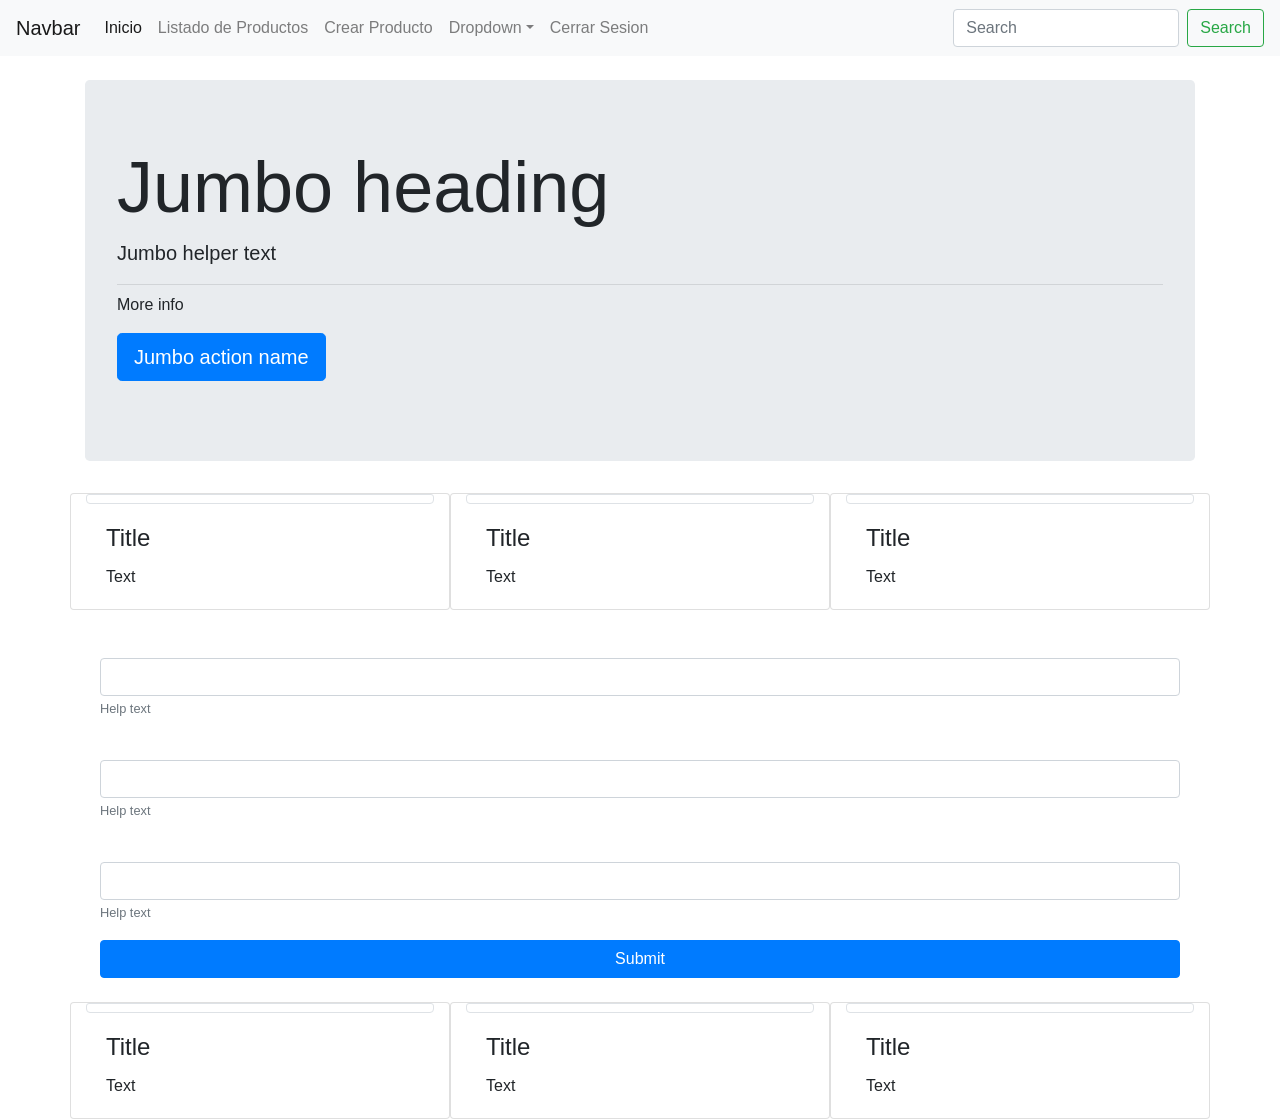
==== index.html @ af20f5c0 "Feat-Listado productos con iconos" ====
<!doctype html>
<html lang="en">

<head>
    <title>Title</title>
    <!-- Required meta tags -->
    <meta charset="utf-8">
    <meta name="viewport" content="width=device-width, initial-scale=1, shrink-to-fit=no">

    <!-- Bootstrap CSS -->
    <link rel="stylesheet" href="https://stackpath.bootstrapcdn.com/bootstrap/4.3.1/css/bootstrap.min.css"
        integrity="sha384-ggOyR0iXCbMQv3Xipma34MD+dH/1fQ784/j6cY/iJTQUOhcWr7x9JvoRxT2MZw1T" crossorigin="anonymous">
    <link rel="stylesheet" href="styles.css">
</head>

<body>
    <div class="">
        <nav class="navbar navbar-expand-sm navbar-light bg-light">
            <a class="navbar-brand" href="#">Navbar</a>
            <button class="navbar-toggler d-lg-none" type="button" data-toggle="collapse" data-target="#collapsibleNavId" aria-controls="collapsibleNavId"
                aria-expanded="false" aria-label="Toggle navigation">
                <span class="navbar-toggler-icon"></span>
            </button>
            <div class="collapse navbar-collapse" id="collapsibleNavId">
                <ul class="navbar-nav mr-auto mt-2 mt-lg-0">
                    <li class="nav-item active">
                        <a class="nav-link" href="index.html">Inicio <span class="sr-only">(current)</span></a>
                    </li>
                    <li class="nav-item">
                        <a class="nav-link" href="List-Products.html">Listado de Productos</a>
                    </li>
                    <li class="nav-item">
                        <a class="nav-link" href="New-Product.html">Crear Producto</a>
                    </li>
                    <li class="nav-item dropdown">
                        <a class="nav-link dropdown-toggle" href="#" id="dropdownId" data-toggle="dropdown" aria-haspopup="true" aria-expanded="false">Dropdown</a>
                        <div class="dropdown-menu" aria-labelledby="dropdownId">
                            <a class="dropdown-item" href="#">Action 1</a>
                            <a class="dropdown-item" href="#">Action 2</a>
                        </div>
                    </li>
                    <li class="nav-item">
                        <a class="nav-link" href="CerrarSesion()">Cerrar Sesion</a>
                    </li>
                </ul>
                <form class="form-inline my-2 my-lg-0">
                    <input class="form-control mr-sm-2" type="text" placeholder="Search">
                    <button class="btn btn-outline-success my-2 my-sm-0" type="submit">Search</button>
                </form>
            </div>
        </nav>
        <header class="container mt-4">
            <div class="jumbotron">
                <h1 class="display-3">Jumbo heading</h1>
                <p class="lead">Jumbo helper text</p>
                <hr class="my-2">
                <p>More info</p>
                <p class="lead">
                    <a class="btn btn-primary btn-lg" href="Jumbo action link" role="button">Jumbo action name</a>
                </p>
            </div>
        </header>

        <main class="container mt-4">
            <section class="row">
                <div class="card col-lg-4">
                    <img class="card-img-top img-thumbnail"
                        src="https://png.pngtree.com/thumb_back/fh260/background/20230611/pngtree-wolf-animals-images-wallpaper-for-pc-384x480-image_2916211.jpg"
                        alt="">
                    <div class="card-body">
                        <h4 class="card-title">Title</h4>
                        <p class="card-text">Text</p>
                    </div>
                </div>
                <div class="card col-lg-4">
                    <img class="card-img-top img-thumbnail"
                        src="https://png.pngtree.com/thumb_back/fh260/background/20230611/pngtree-wolf-animals-images-wallpaper-for-pc-384x480-image_2916211.jpg"
                        alt="">
                    <div class="card-body">
                        <h4 class="card-title">Title</h4>
                        <p class="card-text">Text</p>
                    </div>
                </div>
                <div class="card col-lg-4">
                    <img class="card-img-top img-thumbnail"
                        src="https://png.pngtree.com/thumb_back/fh260/background/20230611/pngtree-wolf-animals-images-wallpaper-for-pc-384x480-image_2916211.jpg"
                        alt="">
                    <div class="card-body">
                        <h4 class="card-title">Title</h4>
                        <p class="card-text">Text</p>
                    </div>
                </div>
            </section>
            <br>

            <div class="container">
                <form action="form">
                    <div class="form-group">
                        <label for=""></label>
                        <input type="text" name="" id="" class="form-control" placeholder="" aria-describedby="helpId">
                        <small id="helpId" class="text-muted">Help text</small>
                    </div>
                    <div class="form-group">
                        <label for=""></label>
                        <input type="text" name="" id="" class="form-control" placeholder="" aria-describedby="helpId">
                        <small id="helpId" class="text-muted">Help text</small>
                    </div>
                    <div class="form-group">
                        <label for=""></label>
                        <input type="text" class="form-control" placeholder="" aria-describedby="helpId">
                        <small id="helpId" class="text-muted">Help text</small>
                    </div>
                    <button type="submit" class="btn btn-primary btn-block">Submit</button>
                </form>
            </div>

            <section class="row mt-4">
                <div class="card col-lg-4">
                    <img class="card-img-top img-thumbnail"
                        src="https://png.pngtree.com/thumb_back/fh260/background/20230611/pngtree-wolf-animals-images-wallpaper-for-pc-384x480-image_2916211.jpg"
                        alt="">
                    <div class="card-body">
                        <h4 class="card-title">Title</h4>
                        <p class="card-text">Text</p>
                    </div>
                </div>
                <div class="card col-lg-4">
                    <img class="card-img-top img-thumbnail"
                        src="https://png.pngtree.com/thumb_back/fh260/background/20230611/pngtree-wolf-animals-images-wallpaper-for-pc-384x480-image_2916211.jpg"
                        alt="">
                    <div class="card-body">
                        <h4 class="card-title">Title</h4>
                        <p class="card-text">Text</p>
                    </div>
                </div>
                <div class="card col-lg-4">
                    <img class="card-img-top img-thumbnail"
                        src="https://png.pngtree.com/thumb_back/fh260/background/20230611/pngtree-wolf-animals-images-wallpaper-for-pc-384x480-image_2916211.jpg"
                        alt="">
                    <div class="card-body">
                        <h4 class="card-title">Title</h4>
                        <p class="card-text">Text</p>
                    </div>
                </div>
            </section>
        </main>
    </div>

    <!-- Optional JavaScript -->
    <!-- jQuery first, then Popper.js, then Bootstrap JS -->
    <script src="https://code.jquery.com/jquery-3.3.1.slim.min.js"
        integrity="sha384-q8i/X+965DzO0rT7abK41JStQIAqVgRVzpbzo5smXKp4YfRvH+8abtTE1Pi6jizo"
        crossorigin="anonymous"></script>
    <script src="https://cdnjs.cloudflare.com/ajax/libs/popper.js/1.14.7/umd/popper.min.js"
        integrity="sha384-UO2eT0CpHqdSJQ6hJty5KVphtPhzWj9WO1clHTMGa3JDZwrnQq4sF86dIHNDz0W1"
        crossorigin="anonymous"></script>
    <script src="https://stackpath.bootstrapcdn.com/bootstrap/4.3.1/js/bootstrap.min.js"
        integrity="sha384-JjSmVgyd0p3pXB1rRibZUAYoIIy6OrQ6VrjIEaFf/nJGzIxFDsf4x0xIM+B07jRM"
        crossorigin="anonymous"></script>
</body>

</html>
---- styles.css ----
.btn_navColor{
    background-color: rgb(255, 128, 0);
    color: #fff;
}
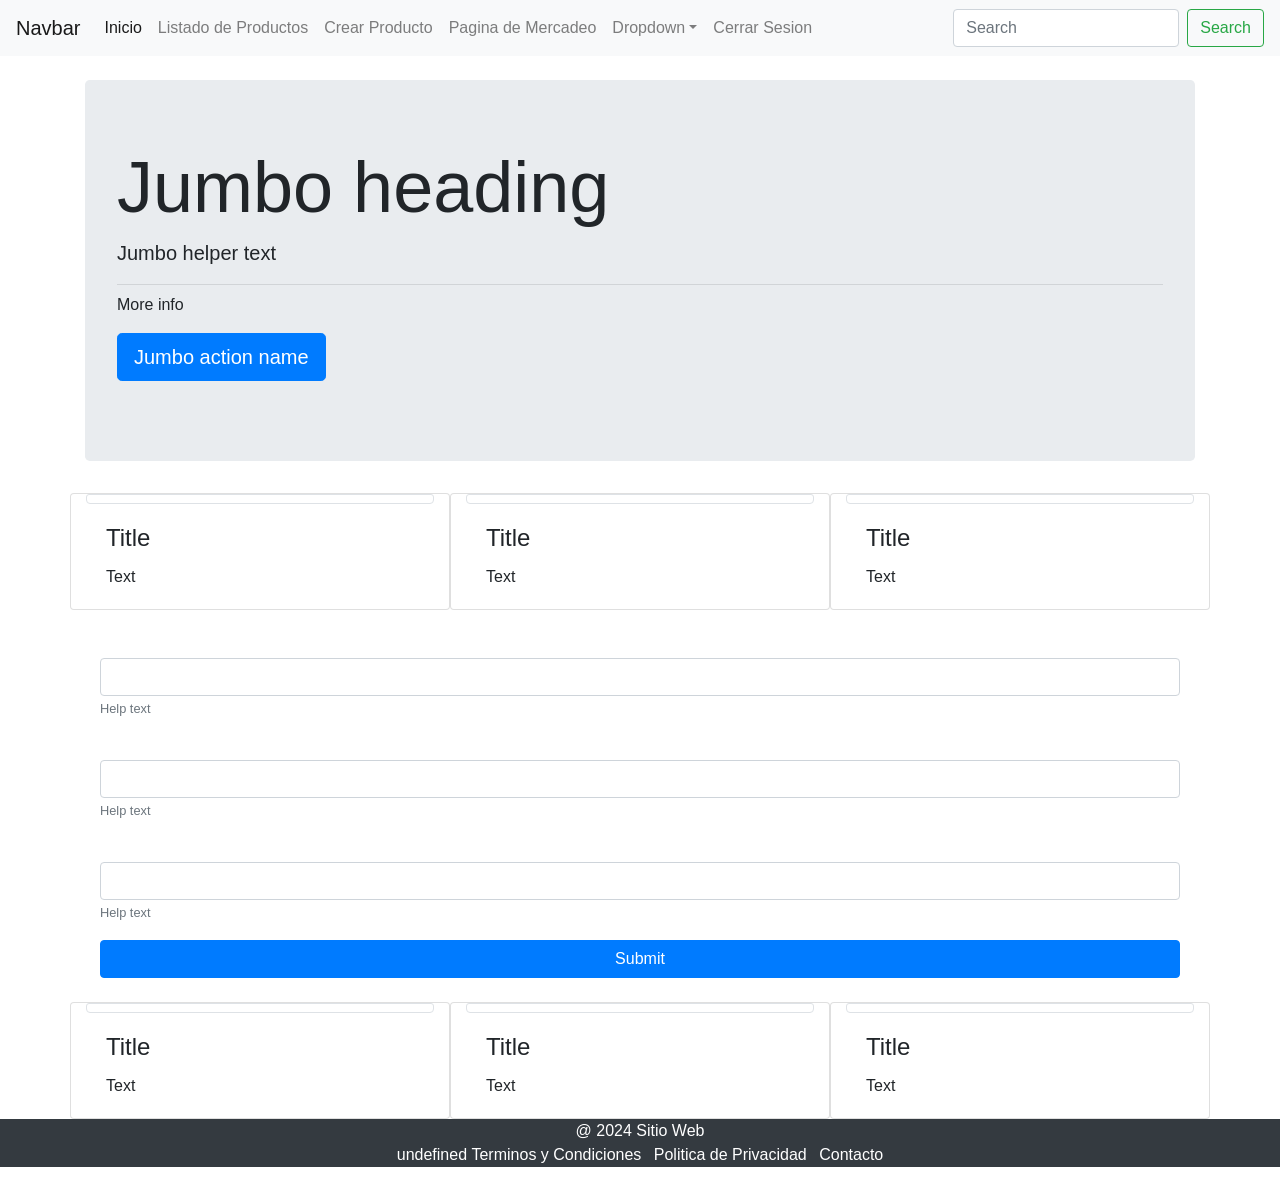
==== commit 79ef0331: "Feat-Add_Footer" ====
--- a/index.html
+++ b/index.html
@@ -15,39 +15,8 @@
 
 <body>
     <div class="">
-        <nav class="navbar navbar-expand-sm navbar-light bg-light">
-            <a class="navbar-brand" href="#">Navbar</a>
-            <button class="navbar-toggler d-lg-none" type="button" data-toggle="collapse" data-target="#collapsibleNavId" aria-controls="collapsibleNavId"
-                aria-expanded="false" aria-label="Toggle navigation">
-                <span class="navbar-toggler-icon"></span>
-            </button>
-            <div class="collapse navbar-collapse" id="collapsibleNavId">
-                <ul class="navbar-nav mr-auto mt-2 mt-lg-0">
-                    <li class="nav-item active">
-                        <a class="nav-link" href="index.html">Inicio <span class="sr-only">(current)</span></a>
-                    </li>
-                    <li class="nav-item">
-                        <a class="nav-link" href="List-Products.html">Listado de Productos</a>
-                    </li>
-                    <li class="nav-item">
-                        <a class="nav-link" href="New-Product.html">Crear Producto</a>
-                    </li>
-                    <li class="nav-item dropdown">
-                        <a class="nav-link dropdown-toggle" href="#" id="dropdownId" data-toggle="dropdown" aria-haspopup="true" aria-expanded="false">Dropdown</a>
-                        <div class="dropdown-menu" aria-labelledby="dropdownId">
-                            <a class="dropdown-item" href="#">Action 1</a>
-                            <a class="dropdown-item" href="#">Action 2</a>
-                        </div>
-                    </li>
-                    <li class="nav-item">
-                        <a class="nav-link" href="CerrarSesion()">Cerrar Sesion</a>
-                    </li>
-                </ul>
-                <form class="form-inline my-2 my-lg-0">
-                    <input class="form-control mr-sm-2" type="text" placeholder="Search">
-                    <button class="btn btn-outline-success my-2 my-sm-0" type="submit">Search</button>
-                </form>
-            </div>
+        <nav class="navbar navbar-expand-sm navbar-light bg-light" id="V_NavBar">
+            
         </nav>
         <header class="container mt-4">
             <div class="jumbotron">
@@ -144,6 +113,17 @@
                 </div>
             </section>
         </main>
+        <footer class="bg-dark text-white text-center">
+            
+            <div class="container">
+                <span class="text-white">@ 2024 Sitio Web</span>
+                <ul class="list-inline" id="V_Lista_Footer">
+                    <!-- Aquí se insertan los elementos del pie de pagina <li>terminos condiciones</li> -->
+                    
+
+                </ul>
+            </div>
+        </footer>
     </div>
 
     <!-- Optional JavaScript -->
@@ -157,6 +137,8 @@
     <script src="https://stackpath.bootstrapcdn.com/bootstrap/4.3.1/js/bootstrap.min.js"
         integrity="sha384-JjSmVgyd0p3pXB1rRibZUAYoIIy6OrQ6VrjIEaFf/nJGzIxFDsf4x0xIM+B07jRM"
         crossorigin="anonymous"></script>
+    <script src="js/NavBar.js"></script>
+    <script src="js/Footer.js"></script>
 </body>
 
 </html>
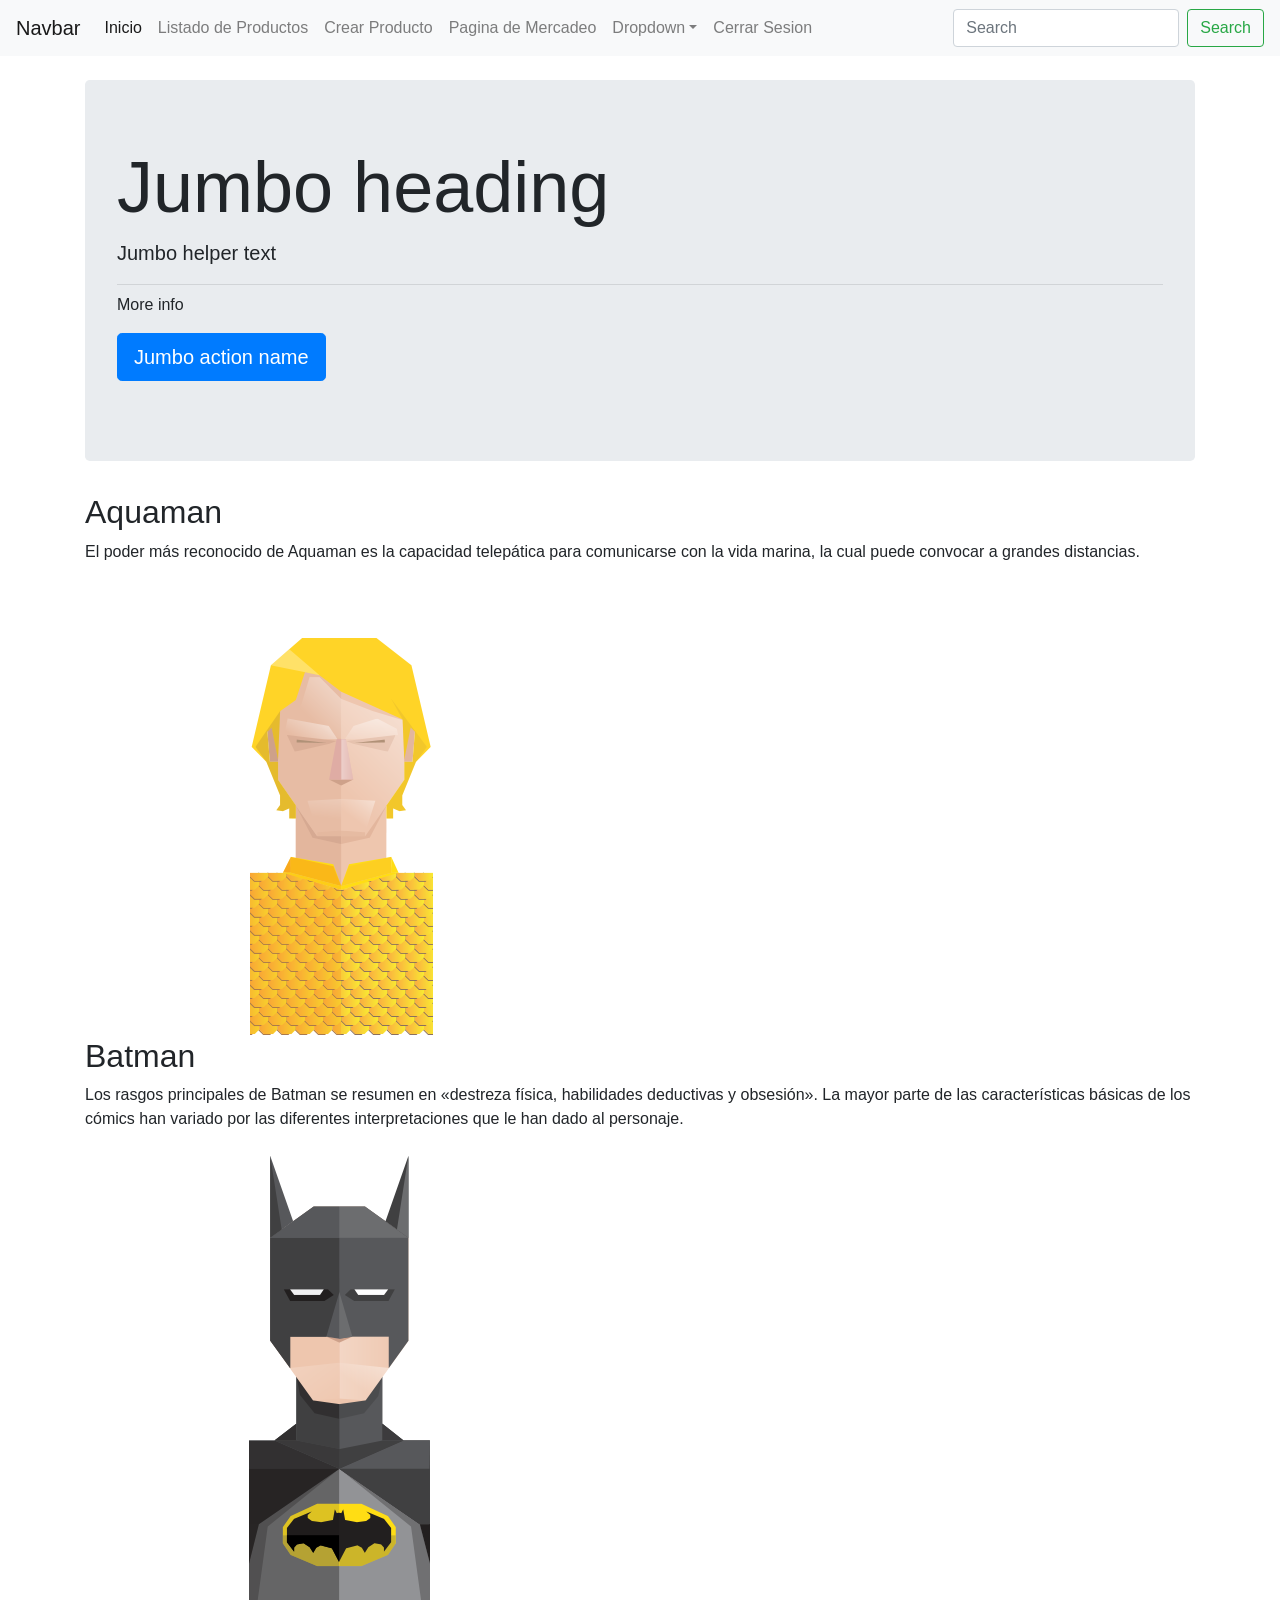
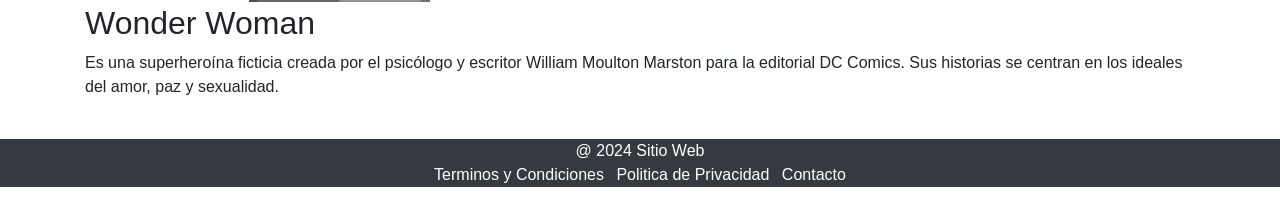
==== commit d33baee3: "Feat-Entregable proyecto 2 - imagenes" ====
--- a/index.html
+++ b/index.html
@@ -31,87 +31,21 @@
         </header>
 
         <main class="container mt-4">
-            <section class="row">
-                <div class="card col-lg-4">
-                    <img class="card-img-top img-thumbnail"
-                        src="https://png.pngtree.com/thumb_back/fh260/background/20230611/pngtree-wolf-animals-images-wallpaper-for-pc-384x480-image_2916211.jpg"
-                        alt="">
-                    <div class="card-body">
-                        <h4 class="card-title">Title</h4>
-                        <p class="card-text">Text</p>
-                    </div>
-                </div>
-                <div class="card col-lg-4">
-                    <img class="card-img-top img-thumbnail"
-                        src="https://png.pngtree.com/thumb_back/fh260/background/20230611/pngtree-wolf-animals-images-wallpaper-for-pc-384x480-image_2916211.jpg"
-                        alt="">
-                    <div class="card-body">
-                        <h4 class="card-title">Title</h4>
-                        <p class="card-text">Text</p>
-                    </div>
-                </div>
-                <div class="card col-lg-4">
-                    <img class="card-img-top img-thumbnail"
-                        src="https://png.pngtree.com/thumb_back/fh260/background/20230611/pngtree-wolf-animals-images-wallpaper-for-pc-384x480-image_2916211.jpg"
-                        alt="">
-                    <div class="card-body">
-                        <h4 class="card-title">Title</h4>
-                        <p class="card-text">Text</p>
-                    </div>
-                </div>
-            </section>
-            <br>
-
-            <div class="container">
-                <form action="form">
-                    <div class="form-group">
-                        <label for=""></label>
-                        <input type="text" name="" id="" class="form-control" placeholder="" aria-describedby="helpId">
-                        <small id="helpId" class="text-muted">Help text</small>
-                    </div>
-                    <div class="form-group">
-                        <label for=""></label>
-                        <input type="text" name="" id="" class="form-control" placeholder="" aria-describedby="helpId">
-                        <small id="helpId" class="text-muted">Help text</small>
-                    </div>
-                    <div class="form-group">
-                        <label for=""></label>
-                        <input type="text" class="form-control" placeholder="" aria-describedby="helpId">
-                        <small id="helpId" class="text-muted">Help text</small>
-                    </div>
-                    <button type="submit" class="btn btn-primary btn-block">Submit</button>
-                </form>
-            </div>
-
-            <section class="row mt-4">
-                <div class="card col-lg-4">
-                    <img class="card-img-top img-thumbnail"
-                        src="https://png.pngtree.com/thumb_back/fh260/background/20230611/pngtree-wolf-animals-images-wallpaper-for-pc-384x480-image_2916211.jpg"
-                        alt="">
-                    <div class="card-body">
-                        <h4 class="card-title">Title</h4>
-                        <p class="card-text">Text</p>
-                    </div>
-                </div>
-                <div class="card col-lg-4">
-                    <img class="card-img-top img-thumbnail"
-                        src="https://png.pngtree.com/thumb_back/fh260/background/20230611/pngtree-wolf-animals-images-wallpaper-for-pc-384x480-image_2916211.jpg"
-                        alt="">
-                    <div class="card-body">
-                        <h4 class="card-title">Title</h4>
-                        <p class="card-text">Text</p>
-                    </div>
-                </div>
-                <div class="card col-lg-4">
-                    <img class="card-img-top img-thumbnail"
-                        src="https://png.pngtree.com/thumb_back/fh260/background/20230611/pngtree-wolf-animals-images-wallpaper-for-pc-384x480-image_2916211.jpg"
-                        alt="">
-                    <div class="card-body">
-                        <h4 class="card-title">Title</h4>
-                        <p class="card-text">Text</p>
-                    </div>
-                </div>
-            </section>
+           <div>
+            <h2>Aquaman</h2>
+            <p>El poder más reconocido de Aquaman es la capacidad telepática para comunicarse con la vida marina, la cual puede convocar a grandes distancias.</p>
+            <img src="img/aquaman.png" alt="">
+           </div>
+           <div>
+            <h2>Batman</h2>
+            <p>Los rasgos principales de Batman se resumen en «destreza física, habilidades deductivas y obsesión». La mayor parte de las características básicas de los cómics han variado por las diferentes interpretaciones que le han dado al personaje.</p>
+            <img src="img/batman.png" alt="">
+           </div>
+           <div>
+            <h2>Wonder Woman</h2>
+            <p>Es una superheroína ficticia creada por el psicólogo y escritor William Moulton Marston para la editorial DC Comics. Sus historias se centran en los ideales del amor, paz y sexualidad.</p>
+            <img src="img/wonder_woman.png" alt="">
+           </div>
         </main>
         <footer class="bg-dark text-white text-center">
             
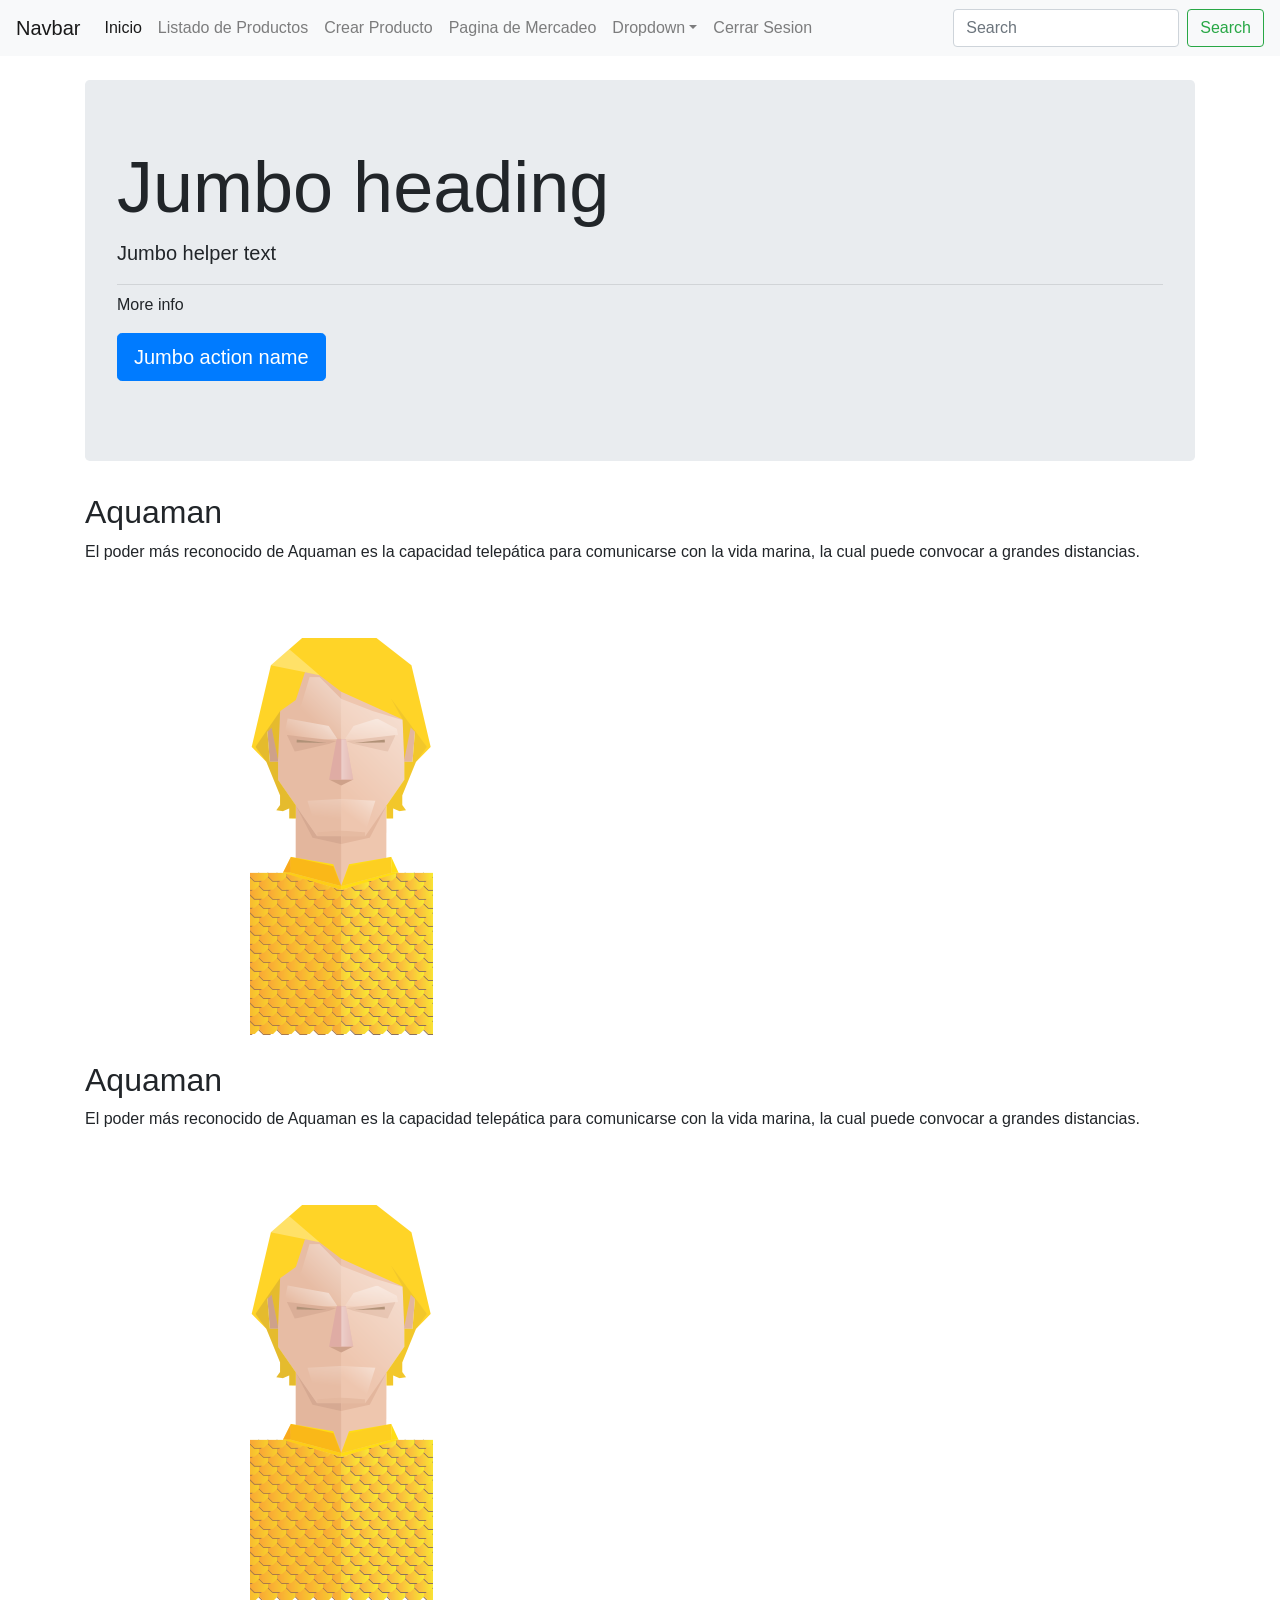
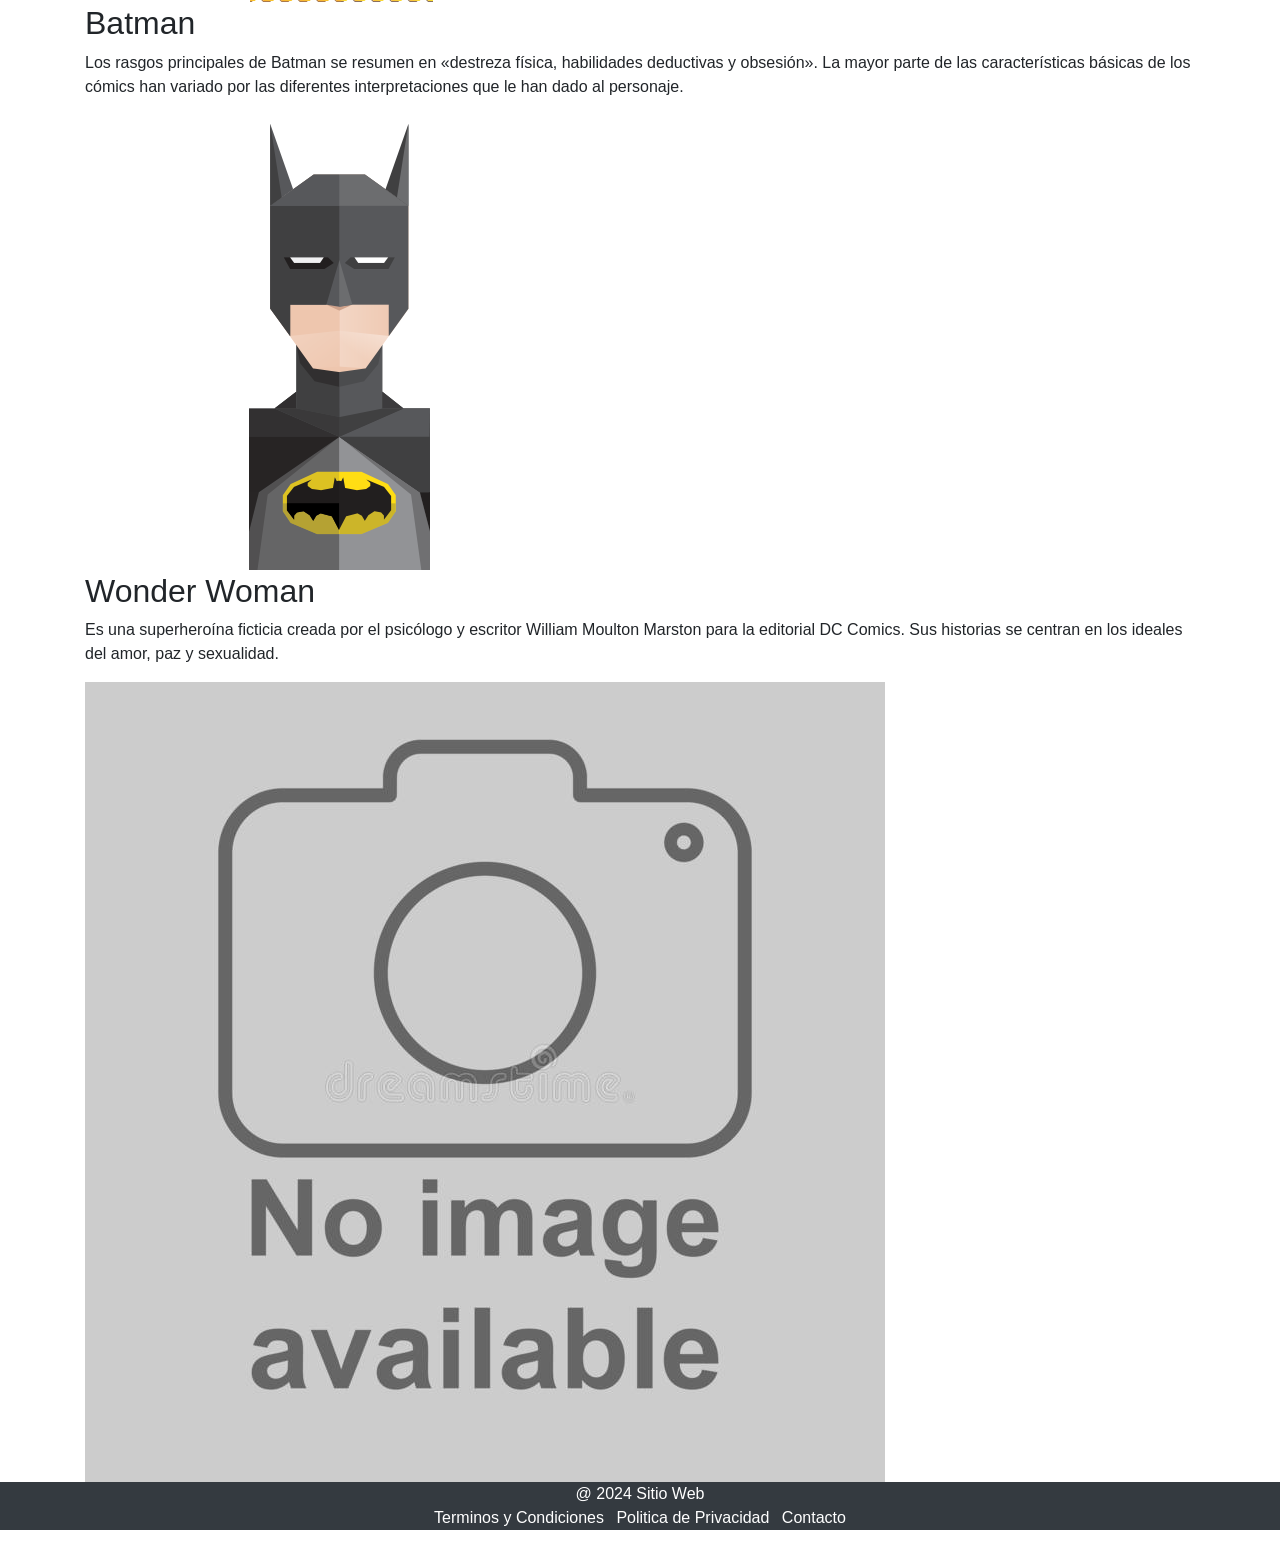
==== commit 6b80abb1: "Feat-Creacion de estructura palntilla js" ====
--- a/index.html
+++ b/index.html
@@ -29,8 +29,18 @@
                 </p>
             </div>
         </header>
+        <main class="container mt-4">
+            <div id="contenedorHeroes">
+                <div>
+                    <h2>Aquaman</h2>
+                    <p>El poder más reconocido de Aquaman es la capacidad telepática para comunicarse con la vida marina, la cual puede convocar a grandes distancias.</p>
+                    <img src="img/aquaman.png" alt="">
+                   </div>
+            </div>
+        </main>
 
         <main class="container mt-4">
+            <div id="contenedorHeroes">
            <div>
             <h2>Aquaman</h2>
             <p>El poder más reconocido de Aquaman es la capacidad telepática para comunicarse con la vida marina, la cual puede convocar a grandes distancias.</p>
@@ -44,8 +54,9 @@
            <div>
             <h2>Wonder Woman</h2>
             <p>Es una superheroína ficticia creada por el psicólogo y escritor William Moulton Marston para la editorial DC Comics. Sus historias se centran en los ideales del amor, paz y sexualidad.</p>
-            <img src="img/wonder_woman.png" alt="">
+            <img src="img/default.jpg" alt="">
            </div>
+        </div>
         </main>
         <footer class="bg-dark text-white text-center">
             
@@ -73,6 +84,7 @@
         crossorigin="anonymous"></script>
     <script src="js/NavBar.js"></script>
     <script src="js/Footer.js"></script>
+   <script src="js/LigaDeLaJusticia.js"></script>
 </body>
 
 </html>
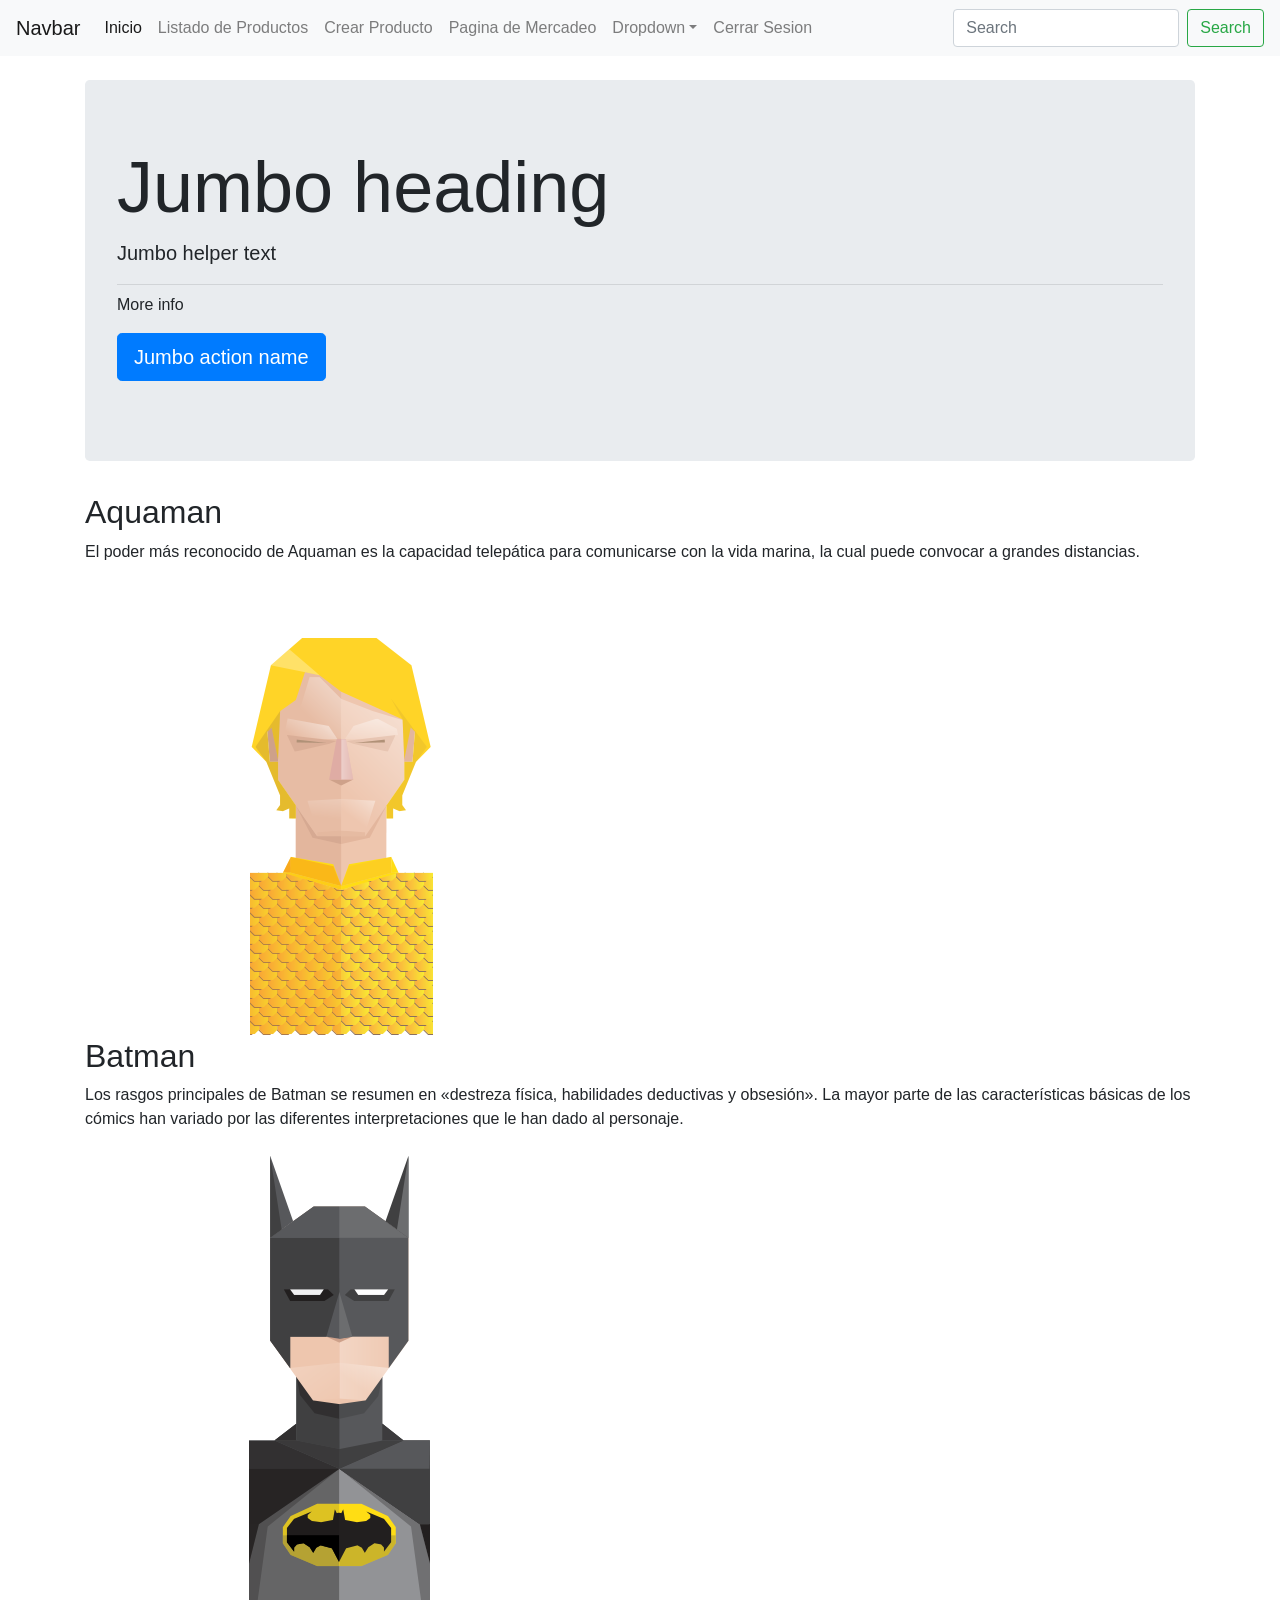
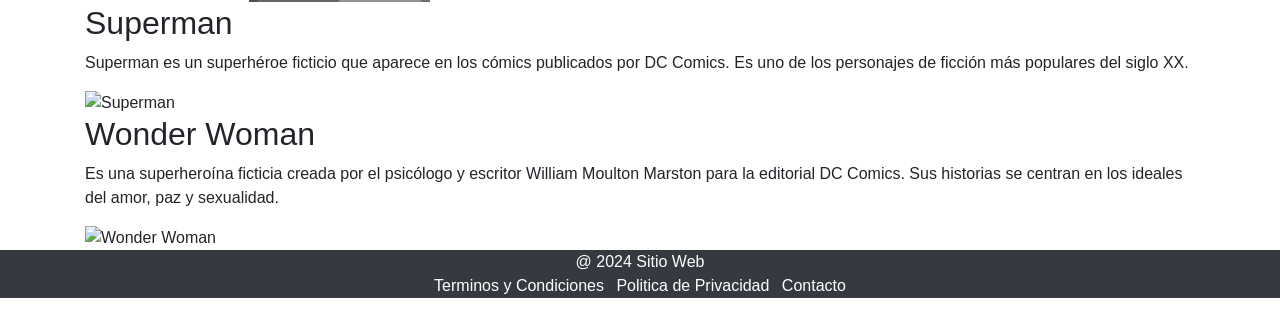
==== commit d9f9164c: "Feat-LigaDeLaJusticia" ====
--- a/index.html
+++ b/index.html
@@ -31,32 +31,8 @@
         </header>
         <main class="container mt-4">
             <div id="contenedorHeroes">
-                <div>
-                    <h2>Aquaman</h2>
-                    <p>El poder más reconocido de Aquaman es la capacidad telepática para comunicarse con la vida marina, la cual puede convocar a grandes distancias.</p>
-                    <img src="img/aquaman.png" alt="">
-                   </div>
+                
             </div>
-        </main>
-
-        <main class="container mt-4">
-            <div id="contenedorHeroes">
-           <div>
-            <h2>Aquaman</h2>
-            <p>El poder más reconocido de Aquaman es la capacidad telepática para comunicarse con la vida marina, la cual puede convocar a grandes distancias.</p>
-            <img src="img/aquaman.png" alt="">
-           </div>
-           <div>
-            <h2>Batman</h2>
-            <p>Los rasgos principales de Batman se resumen en «destreza física, habilidades deductivas y obsesión». La mayor parte de las características básicas de los cómics han variado por las diferentes interpretaciones que le han dado al personaje.</p>
-            <img src="img/batman.png" alt="">
-           </div>
-           <div>
-            <h2>Wonder Woman</h2>
-            <p>Es una superheroína ficticia creada por el psicólogo y escritor William Moulton Marston para la editorial DC Comics. Sus historias se centran en los ideales del amor, paz y sexualidad.</p>
-            <img src="img/default.jpg" alt="">
-           </div>
-        </div>
         </main>
         <footer class="bg-dark text-white text-center">
             
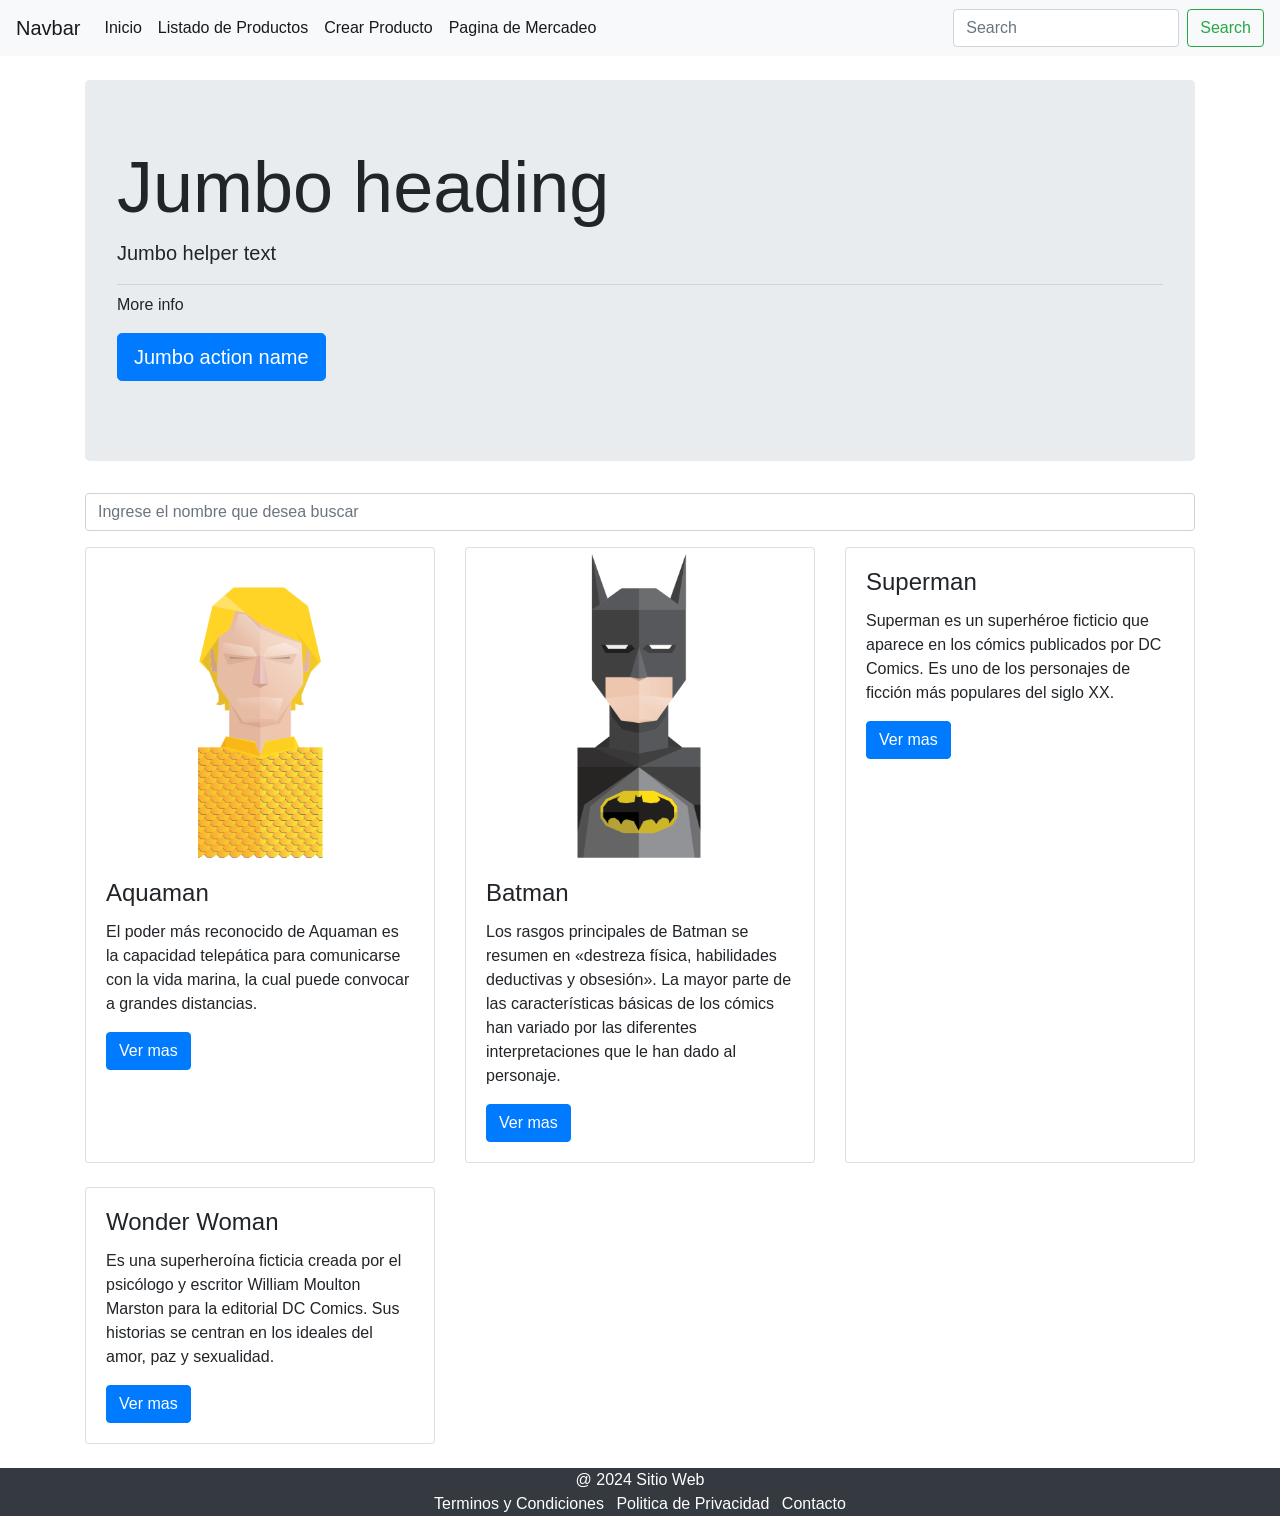
==== commit 4c72f309: "Feat-Tarea JS : 4" ====
--- a/index.html
+++ b/index.html
@@ -30,10 +30,12 @@
             </div>
         </header>
         <main class="container mt-4">
-            <div id="contenedorHeroes">
+            <input type="text" class="form-control mb-3" placeholder="Ingrese el nombre que desea buscar" id="BotonBuscar">
+            <div id="contenedorHeroes" class="row">
                 
             </div>
         </main>
+
         <footer class="bg-dark text-white text-center">
             
             <div class="container">
